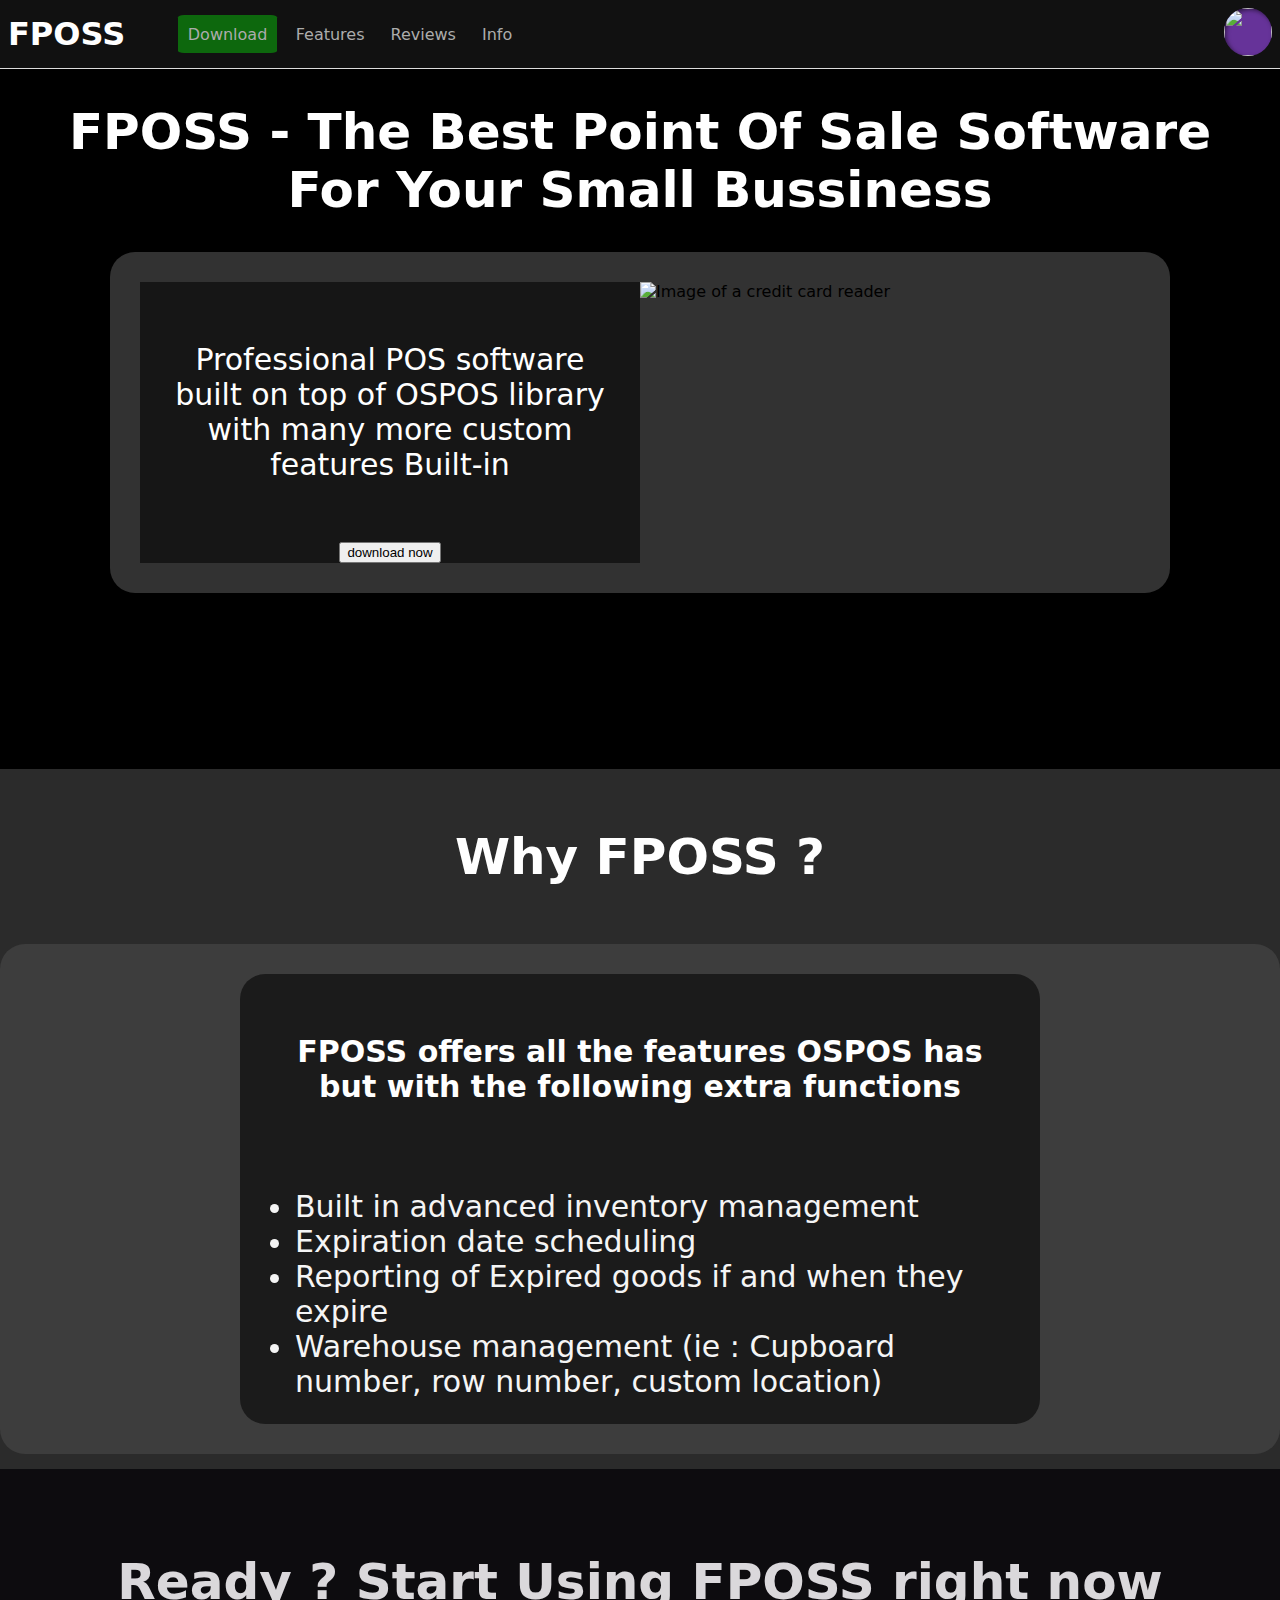
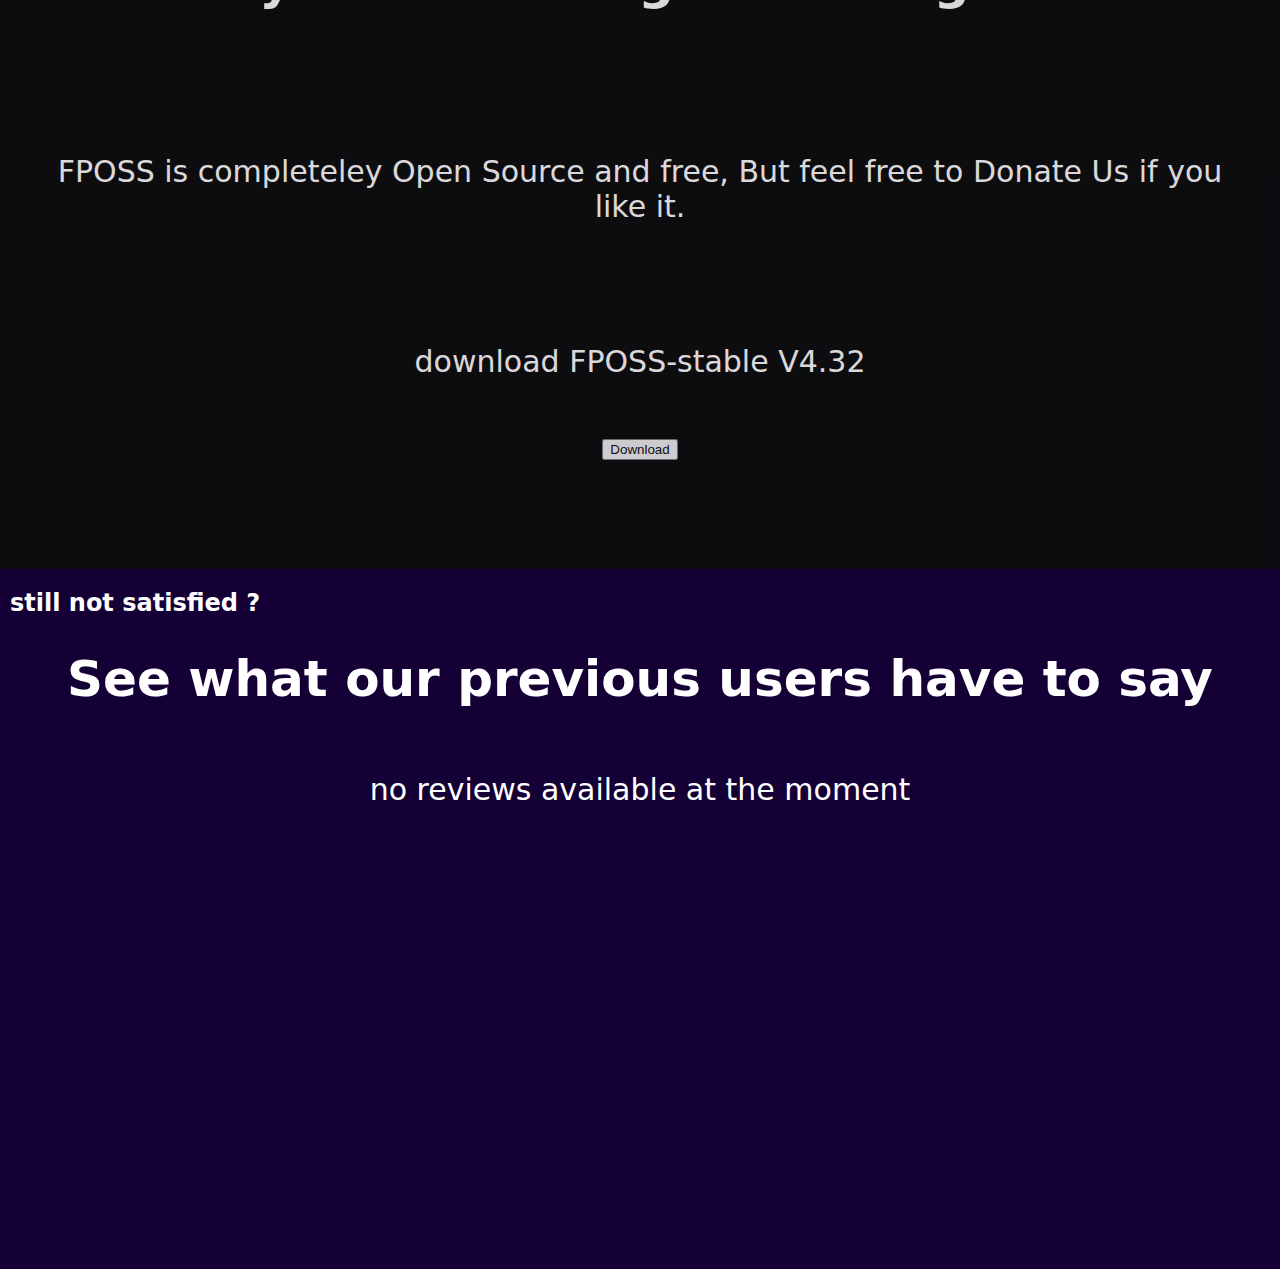
==== index.html @ 42b869ba "style fixes" ====
<!DOCTYPE html>
<html lang="en">
  <head>
    <meta charset="UTF-8">
    <meta http-equiv="X-UA-Compatible" content="IE=edge">
    <meta name="viewport" content="width=device-width, initial-scale=1.0">
    <title>FPOSS-Free Point Of Sale Software</title>
    <link rel="stylesheet" href="style.css">
  </head>
  <body>
    <div class="header">
      <div class="left">
        <div class="logo">
          FPOSS
        </div>
        <ul class="links">
          <li><a class="downloadbut" href="https://google.com">Download</a></li>
          <li><a href="https://google.com">Features</a></li>
          <li><a href="https://google.com">Reviews</a></li>
          <li><a href="https://google.com">Info</a></li>
        </ul>
      </div>
      <div class="right">
        <a href="https://github.com/raninduwathsal"><img src="https://github.githubassets.com/assets/GitHub-Mark-ea2971cee799.png" height="100%" class="profile-image"></a>
      </div>
    </div>
    <div class="hero">
      <h1>FPOSS - The Best Point Of Sale Software For Your Small Bussiness</h1>
      <div class="content">
        <div class="contentcol">
          <p>Professional POS software built on top of OSPOS library with many more custom features Built-in</p>
          <button class="noflex">download now</button>
        </div>
        <img class="heroimage" src="https://images.pexels.com/photos/9810169/pexels-photo-9810169.jpeg?auto=compress&cs=tinysrgb&w=1260&h=750&dpr=1"; alt="Image of a credit card reader">
      </div>
    </div>
    <div class="about">
      <h1>Why FPOSS ?</h1>
      <div class="content">
        <div class="contentcol">
          <p style="font-weight: bold;">FPOSS offers all the features OSPOS has but with the following extra functions</p>
          <ul>
            <li>Built in advanced inventory management</li>
            <li>Expiration date scheduling</li>
            <li>Reporting of Expired goods if and when they expire</li>
            <li>Warehouse management (ie : Cupboard number, row number, custom location)</li>
          </ul>
        </div>
      </div>
    </div>
    <div class="download">
      <h1>Ready ? Start Using FPOSS right now</h1>
      <p>FPOSS is completeley Open Source and free, But feel free to Donate Us if you like it.</p>
      <div class="contentcol">
        <p>download FPOSS-stable V4.32</p>
        <button>Download</button>
      </div>
    </div>
    <div class="rev">
      <h2>still not satisfied ?</h2>
      <h1>See what our previous users have to say</h1>
      <p>no reviews available at the moment</p>
    </div>
  </body>
</html>
---- style.css ----
body {
  margin: 0;
  background: #a4a4a4;
  font-family:system-ui, -apple-system, BlinkMacSystemFont, 'Segoe UI', Roboto, Oxygen, Ubuntu, Cantarell, 'Open Sans', 'Helvetica Neue', sans-serif;
  background-color: rgb(70, 61, 79);
  display: flex;
  flex-direction: column;
  justify-content: space-around;

}

.header {
  background: rgb(17, 17, 17);
  border-bottom: 1px solid #ddd;
  box-shadow: 0 0 8px rgba(0,0,0,.1);
  display: flex;
  justify-content: space-between;
  padding: 8px;  
}

.profile-image {
  background: rebeccapurple;
  box-shadow: inset 2px 2px 4px rgba(0,0,0,.5);
  border-radius: 50%;
  width: 48px;
  height:  48px;
}

.logo {
  color: rgb(255, 255, 255);
  font-size: 32px;
  font-weight: 900;
  font-style: bold;
}

a {
  /* this removes the line under our links */
  text-decoration: none;
  color: rgb(172, 172, 172);
}

ul {
  color: whitesmoke;
  margin: 0;
  padding: 15px;
  gap: 26px;
}
.left, .right {
  display: flex;
  align-items: center;
  gap: 50px;
}
h1, h2{
  color: white;
}

h1{
  font-size: 50px;
  text-align: center;
}

/* Body of the web */


.about{
  height: 900px;
  background-color: #a4a4a4;
}

.downloadbut {
    background-color: rgb(13, 104, 13);
    padding: 12%;
    margin: -15%;
    border-radius: 6%;
}
.header ul{
  display: flex;
  list-style: none;
}
p{
  color: white;
  padding: 30px;
  flex-wrap: wrap;
  text-align: center;
  font-size: 30px;
}
.heroimage{
  height: auto;
  width: 500px;
}

.hero{
  background-color: black;
  background-attachment: fixed;

  background-image: url(https://images.pexels.com/photos/7641148/pexels-photo-7641148.jpeg?auto=compress&cs=tinysrgb&w=1260&h=750&dpr=1);
  background-size: cover;
  display: flex;
  flex-direction: column;
  align-items: center;
  padding-left: 50px;
  padding-right: 50px;
  height: 700px;
}
.content{
  display: flex;
  justify-content: space-around;
  padding: 30px;
  padding-top: -30px;
  background-color: rgba(67, 67, 67, 0.745);
  border-radius: 25px;
}
.contentcol{
  display: flex;
  flex-direction: column;
  justify-content: center;
  align-items: center;
  background-color: rgba(0, 0, 0, 0.551);
  width: 500px;
}
.about{
  height: 700px;
  background-color: #2b2b2b;
}
.about .contentcol, .download .contentcol{
  width: 800px;
  border-radius: 25px;

}
.download .contentcol{
  align-self: center;

}
.contentcol ul{
  list-style: disc;
  font-size: 30px;
  padding: 25px;
  margin-left: 30px;
}
.rev{
  height: 700px;
  background-color: rgb(21, 0, 54);
}
.download{
  background-color: black;
  height: 700px;
  display: flex;
  flex-direction: column;
  background-image: url(https://images.pexels.com/photos/7640905/pexels-photo-7640905.jpeg?auto=compress&cs=tinysrgb&w=1260&h=750&dpr=1);
  background-size: cover;
  background-position: fixed;
  opacity: 0.8;
}

.download h1{
  background-color: black;
  padding: 50px;

}
h2{
  margin-left: 10px;
}
.about h1{
  background-image: url(https://images.pexels.com/photos/3069345/pexels-photo-3069345.jpeg?auto=compress&cs=tinysrgb&w=1260&h=750&dpr=1);
  padding: 25px;
}
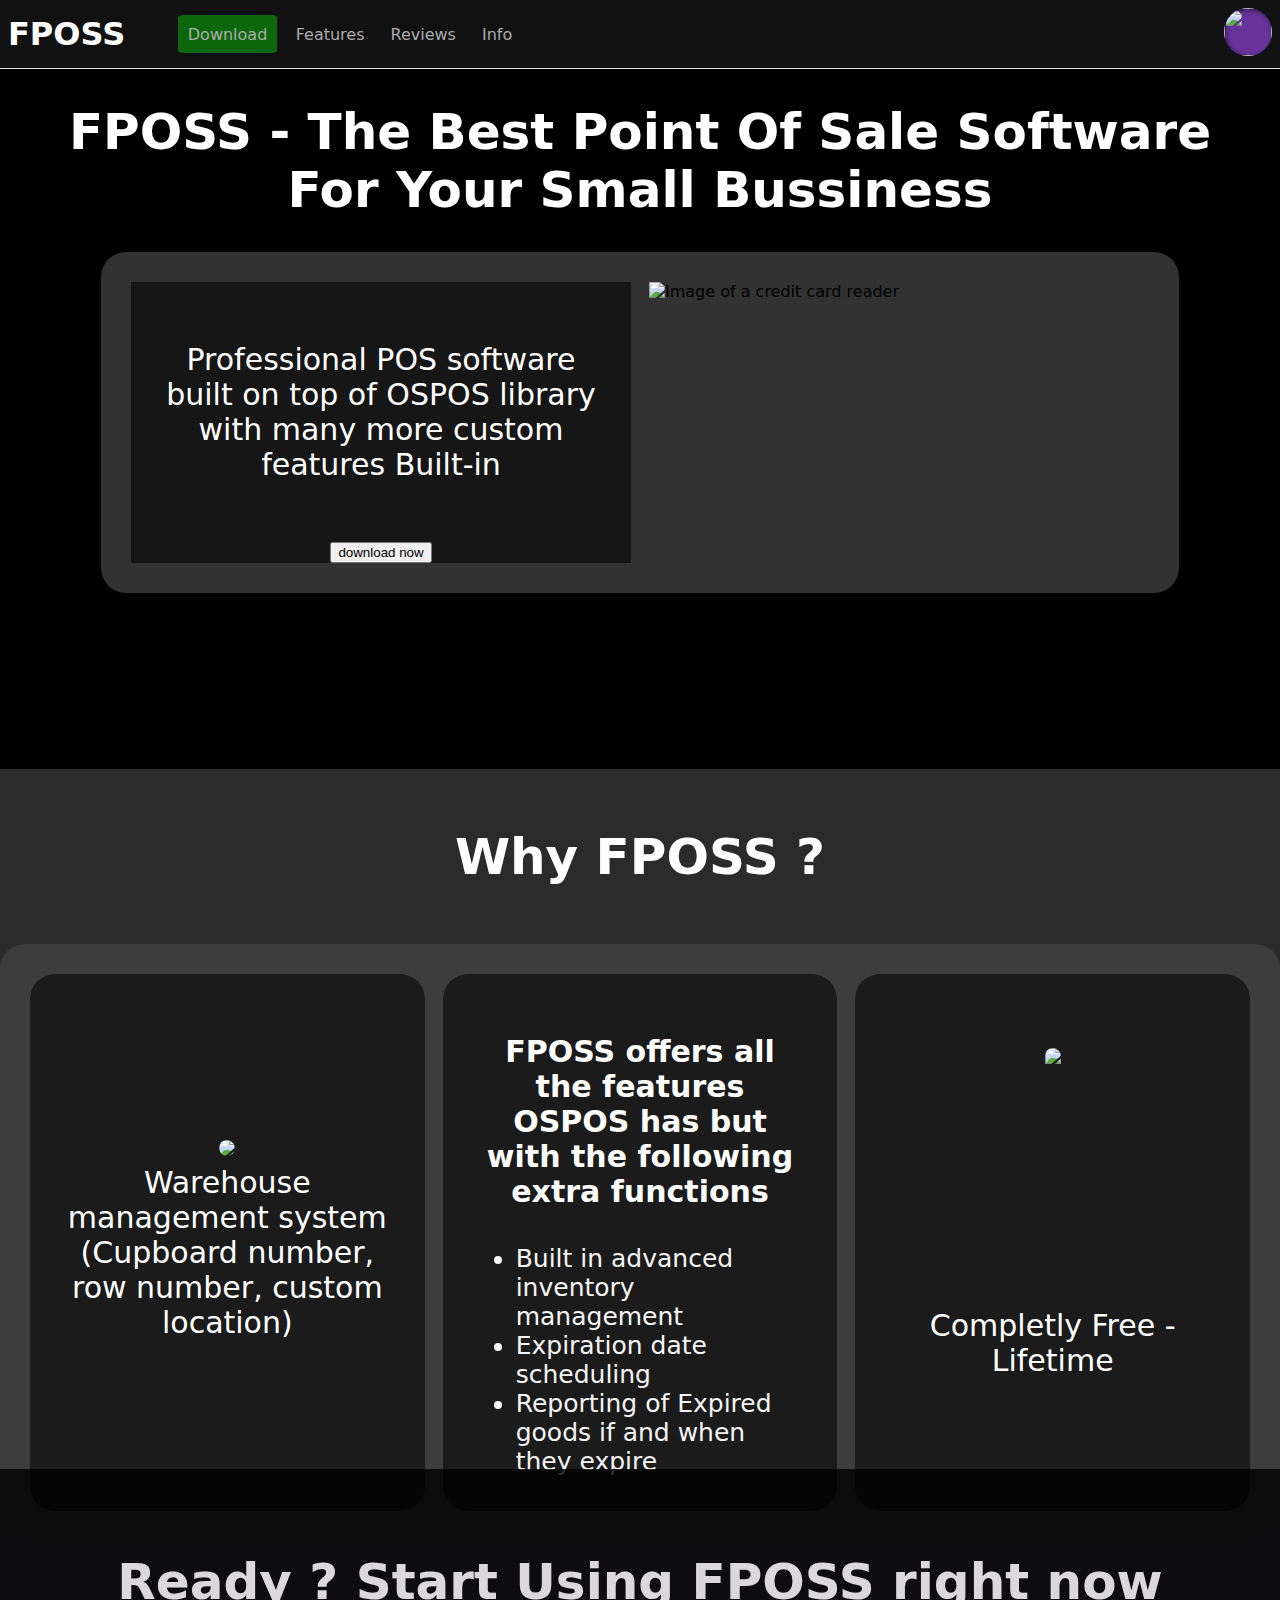
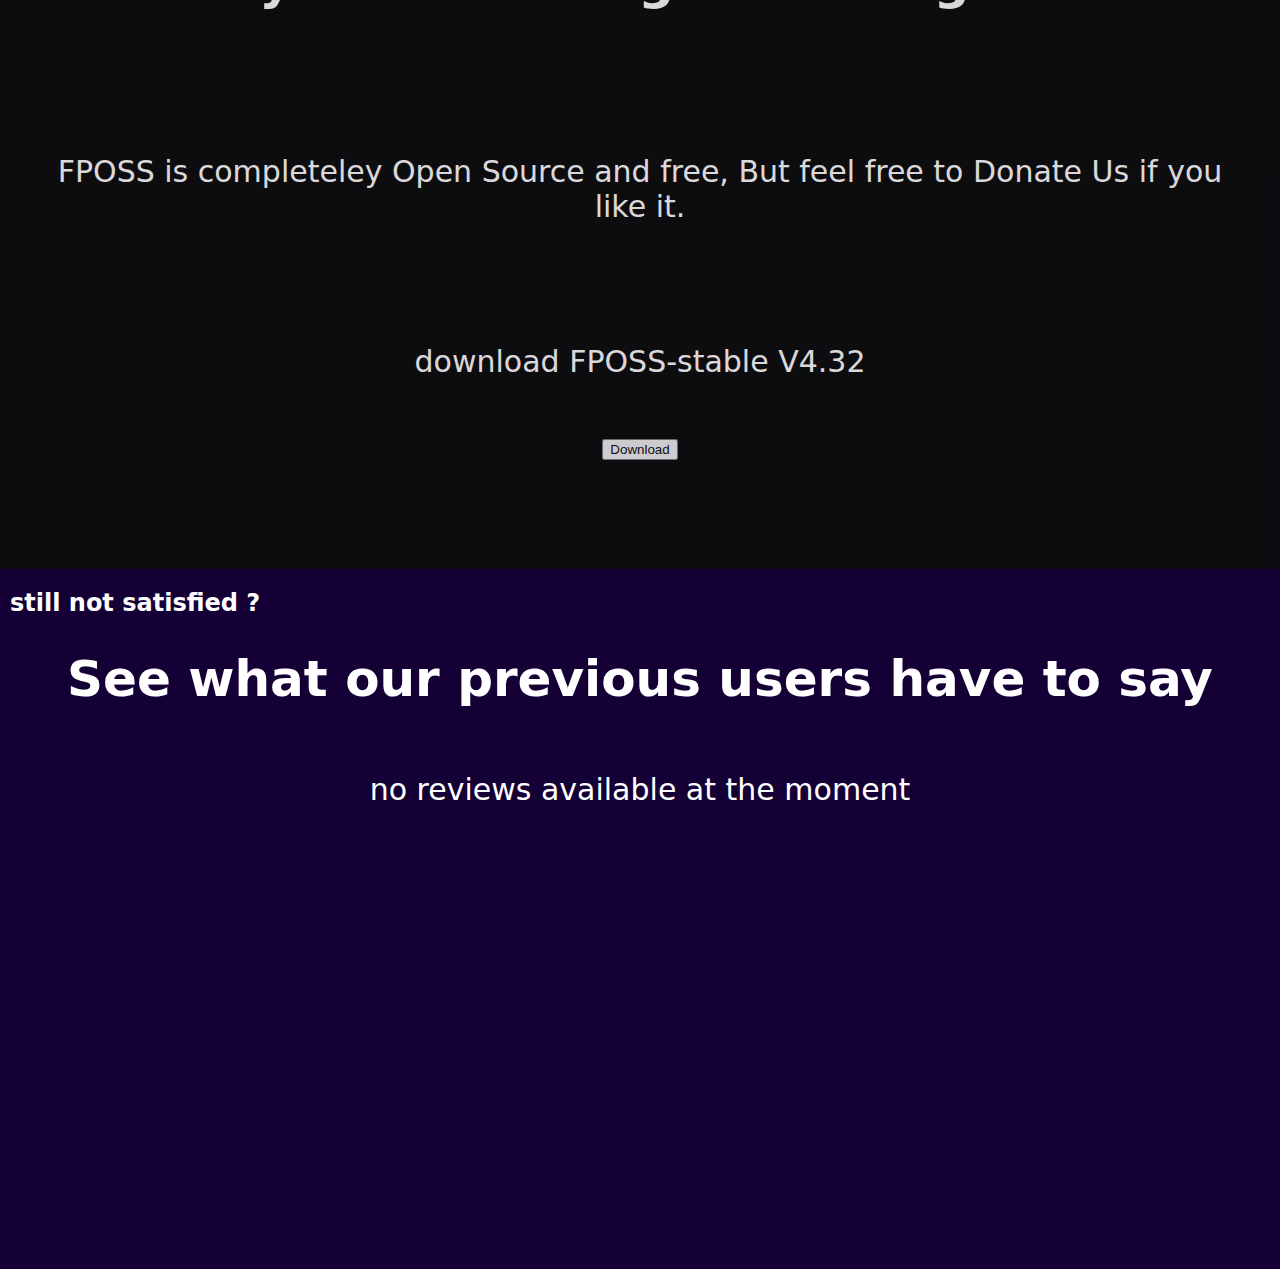
==== commit 44dd61d1: "style fixes" ====
--- a/index.html
+++ b/index.html
@@ -38,13 +38,21 @@
       <h1>Why FPOSS ?</h1>
       <div class="content">
         <div class="contentcol">
+          <a href="https://youtu.be/MExYp0pPnCQ?si=1Abi30WPon9F8ctr&t=84"><img src="https://i.ytimg.com/vi/MExYp0pPnCQ/hqdefault.jpg" height="200px" style="margin-top: 25px;margin-bottom: -55px;"></a>
+          <p>Warehouse management system (Cupboard number, row number, custom location)</p>
+    
+        </div>
+        <div class="contentcol" style="flex:-4;">
           <p style="font-weight: bold;">FPOSS offers all the features OSPOS has but with the following extra functions</p>
           <ul>
             <li>Built in advanced inventory management</li>
             <li>Expiration date scheduling</li>
             <li>Reporting of Expired goods if and when they expire</li>
-            <li>Warehouse management (ie : Cupboard number, row number, custom location)</li>
           </ul>
+        </div>
+        <div class="contentcol">
+          <img src = "https://images.pexels.com/photos/210600/pexels-photo-210600.jpeg?auto=compress&cs=tinysrgb&w=1260&h=750&dpr=1" height="200px">
+          <p>Completly Free - Lifetime</p>
         </div>
       </div>
     </div>
--- a/style.css
+++ b/style.css
@@ -105,11 +105,12 @@
 }
 .content{
   display: flex;
-  justify-content: space-around;
+  justify-content: space-between;
   padding: 30px;
   padding-top: -30px;
   background-color: rgba(67, 67, 67, 0.745);
   border-radius: 25px;
+  gap: 18px;
 }
 .contentcol{
   display: flex;
@@ -134,9 +135,10 @@
 }
 .contentcol ul{
   list-style: disc;
-  font-size: 30px;
-  padding: 25px;
-  margin-left: 30px;
+  font-size: 25px;
+  padding: 35px;
+  margin-left: 38px;
+  margin-top: -60px;
 }
 .rev{
   height: 700px;
@@ -164,4 +166,7 @@
 .about h1{
   background-image: url(https://images.pexels.com/photos/3069345/pexels-photo-3069345.jpeg?auto=compress&cs=tinysrgb&w=1260&h=750&dpr=1);
   padding: 25px;
-}+}
+.about img{
+  border-radius: 25px;
+}
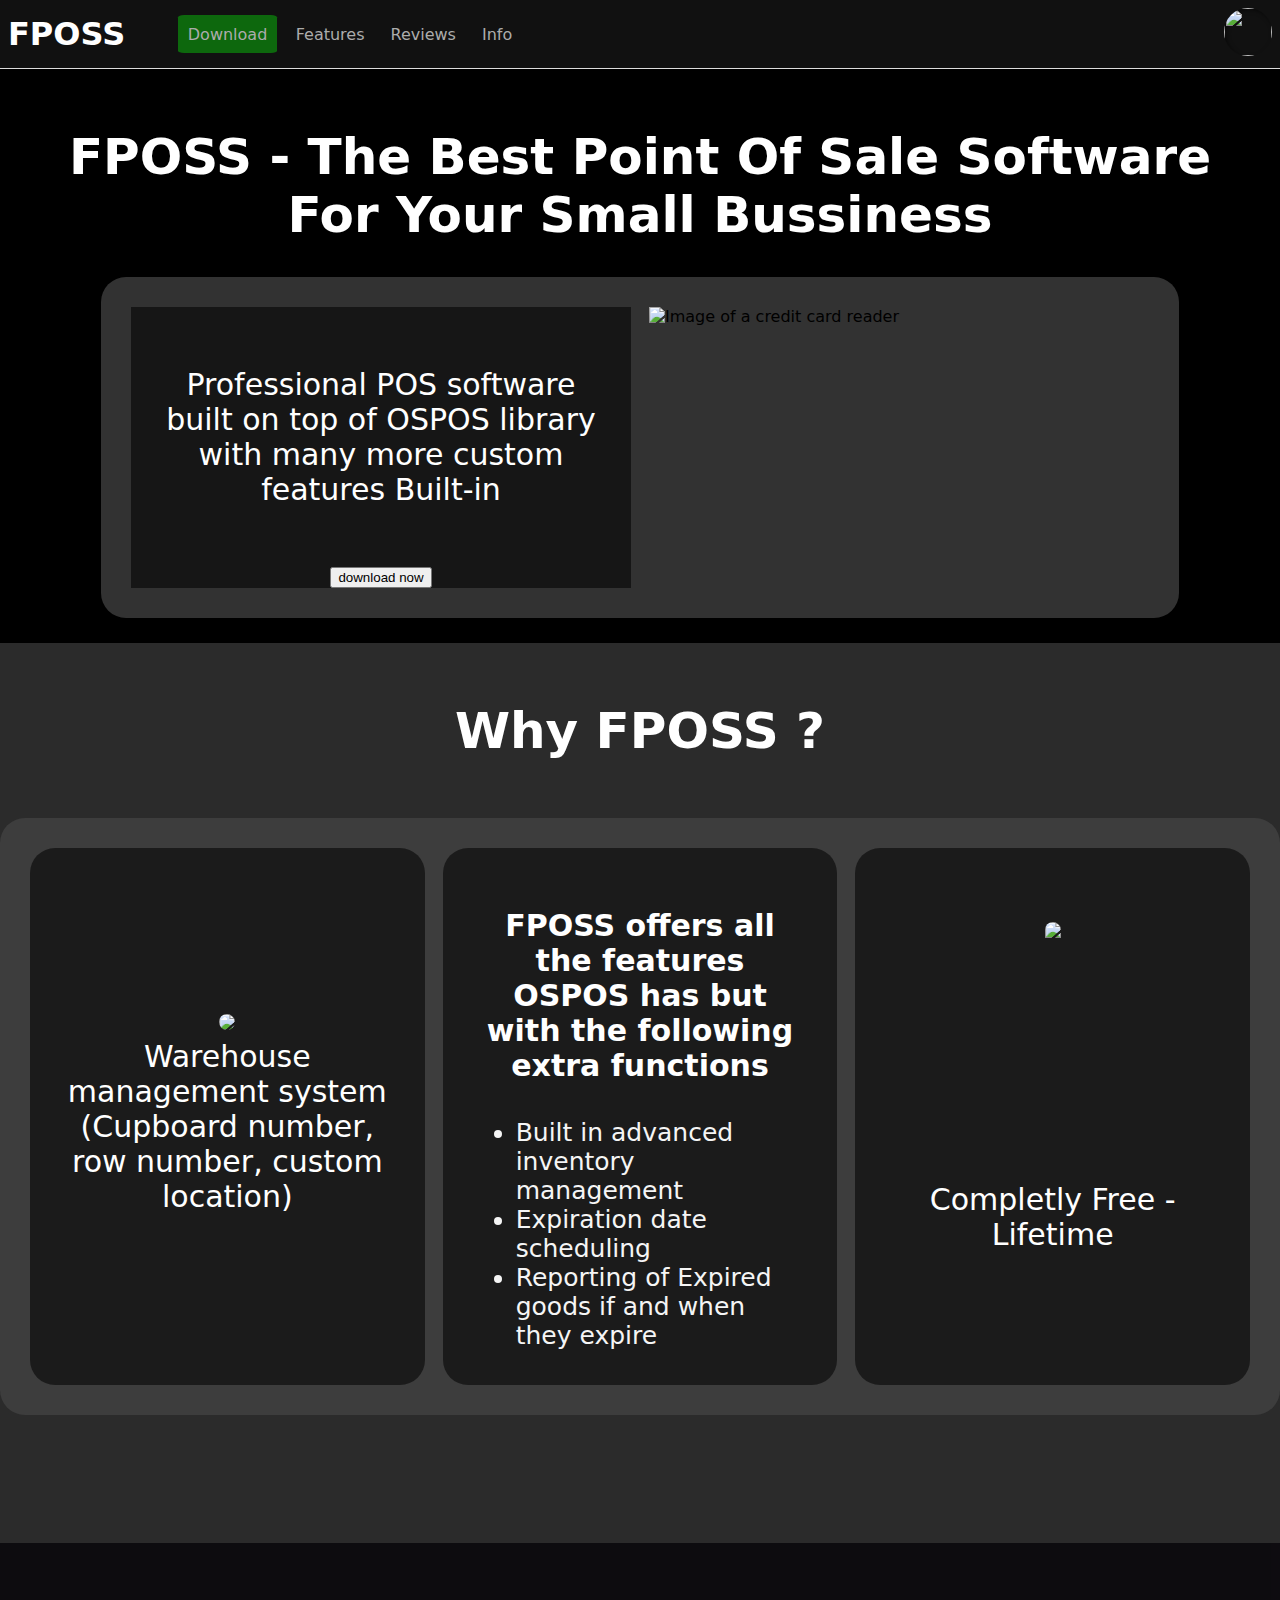
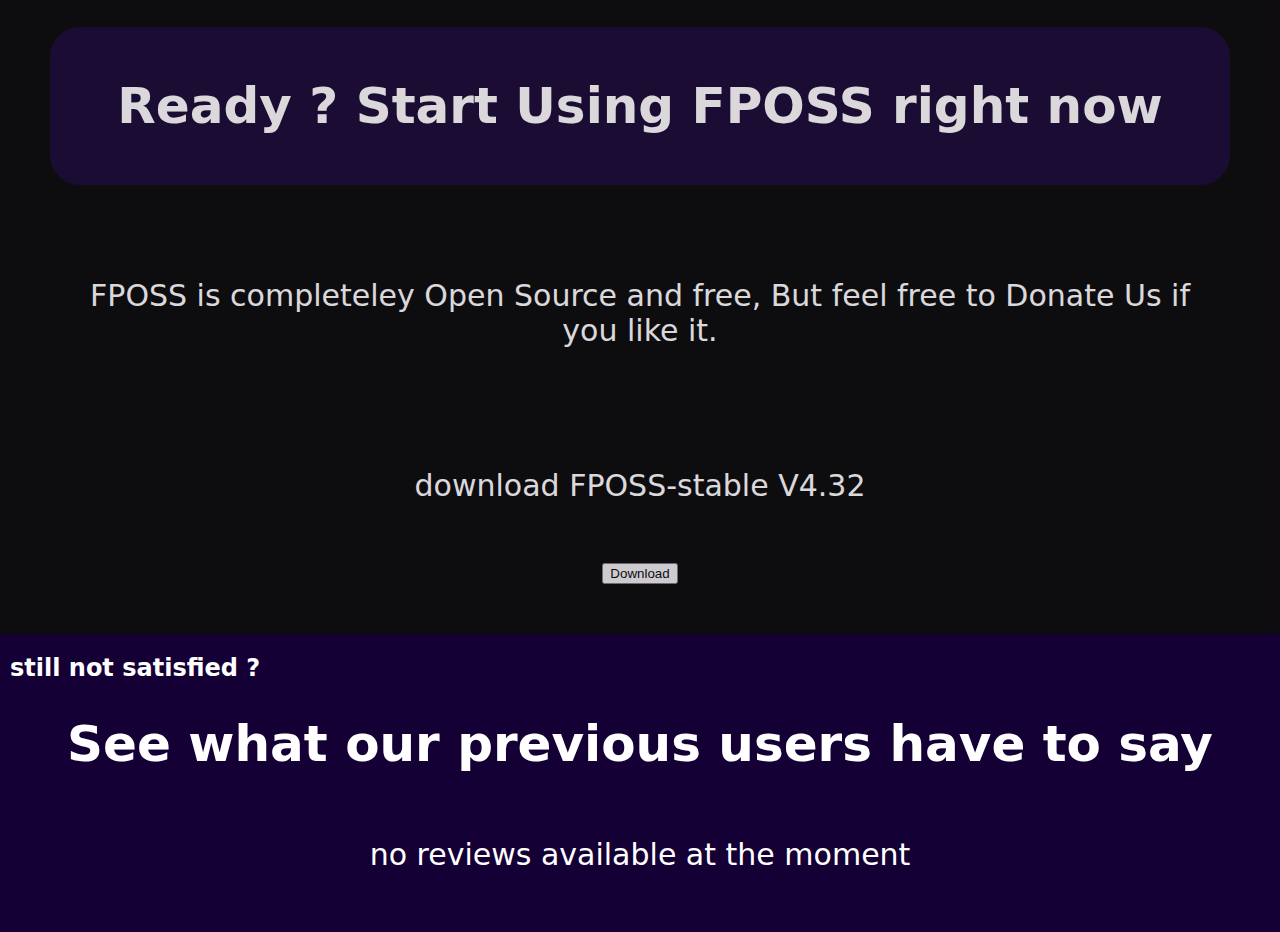
==== commit 486738b4: "styling upgrades download page" ====
--- a/index.html
+++ b/index.html
@@ -10,11 +10,11 @@
   <body>
     <div class="header">
       <div class="left">
-        <div class="logo">
+        <a href="./index.html"><div class="logo">
           FPOSS
-        </div>
+        </div></a>
         <ul class="links">
-          <li><a class="downloadbut" href="https://google.com">Download</a></li>
+          <li><a class="downloadbut" href="./download.html">Download</a></li>
           <li><a href="https://google.com">Features</a></li>
           <li><a href="https://google.com">Reviews</a></li>
           <li><a href="https://google.com">Info</a></li>
@@ -31,7 +31,7 @@
           <p>Professional POS software built on top of OSPOS library with many more custom features Built-in</p>
           <button class="noflex">download now</button>
         </div>
-        <img class="heroimage" src="https://images.pexels.com/photos/9810169/pexels-photo-9810169.jpeg?auto=compress&cs=tinysrgb&w=1260&h=750&dpr=1"; alt="Image of a credit card reader">
+        <img class="heroimage" src="https://images.pexels.com/photos/9810169/pexels-photo-9810169.jpeg?auto=compress&cs=tinysrgb&w=1260&h=750&dpr=1"; alt="Image of a credit card reader";width="55px">
       </div>
     </div>
     <div class="about">
--- a/style.css
+++ b/style.css
@@ -20,7 +20,6 @@
 }
 
 .profile-image {
-  background: rebeccapurple;
   box-shadow: inset 2px 2px 4px rgba(0,0,0,.5);
   border-radius: 50%;
   width: 48px;
@@ -93,7 +92,6 @@
 .hero{
   background-color: black;
   background-attachment: fixed;
-
   background-image: url(https://images.pexels.com/photos/7641148/pexels-photo-7641148.jpeg?auto=compress&cs=tinysrgb&w=1260&h=750&dpr=1);
   background-size: cover;
   display: flex;
@@ -101,7 +99,7 @@
   align-items: center;
   padding-left: 50px;
   padding-right: 50px;
-  height: 700px;
+  padding: 25px;
 }
 .content{
   display: flex;
@@ -121,7 +119,7 @@
   width: 500px;
 }
 .about{
-  height: 700px;
+  /* height: 700px; */
   background-color: #2b2b2b;
 }
 .about .contentcol, .download .contentcol{
@@ -141,23 +139,25 @@
   margin-top: -60px;
 }
 .rev{
-  height: 700px;
+  /* height: 700px; */
   background-color: rgb(21, 0, 54);
 }
 .download{
   background-color: black;
-  height: 700px;
+  /* height: 700px; */
   display: flex;
   flex-direction: column;
   background-image: url(https://images.pexels.com/photos/7640905/pexels-photo-7640905.jpeg?auto=compress&cs=tinysrgb&w=1260&h=750&dpr=1);
   background-size: cover;
   background-position: fixed;
   opacity: 0.8;
+  padding: 50px;
 }
 
 .download h1{
-  background-color: black;
+  background-color: rgb(16, 0, 43);
   padding: 50px;
+  border-radius: 30px;
 
 }
 h2{
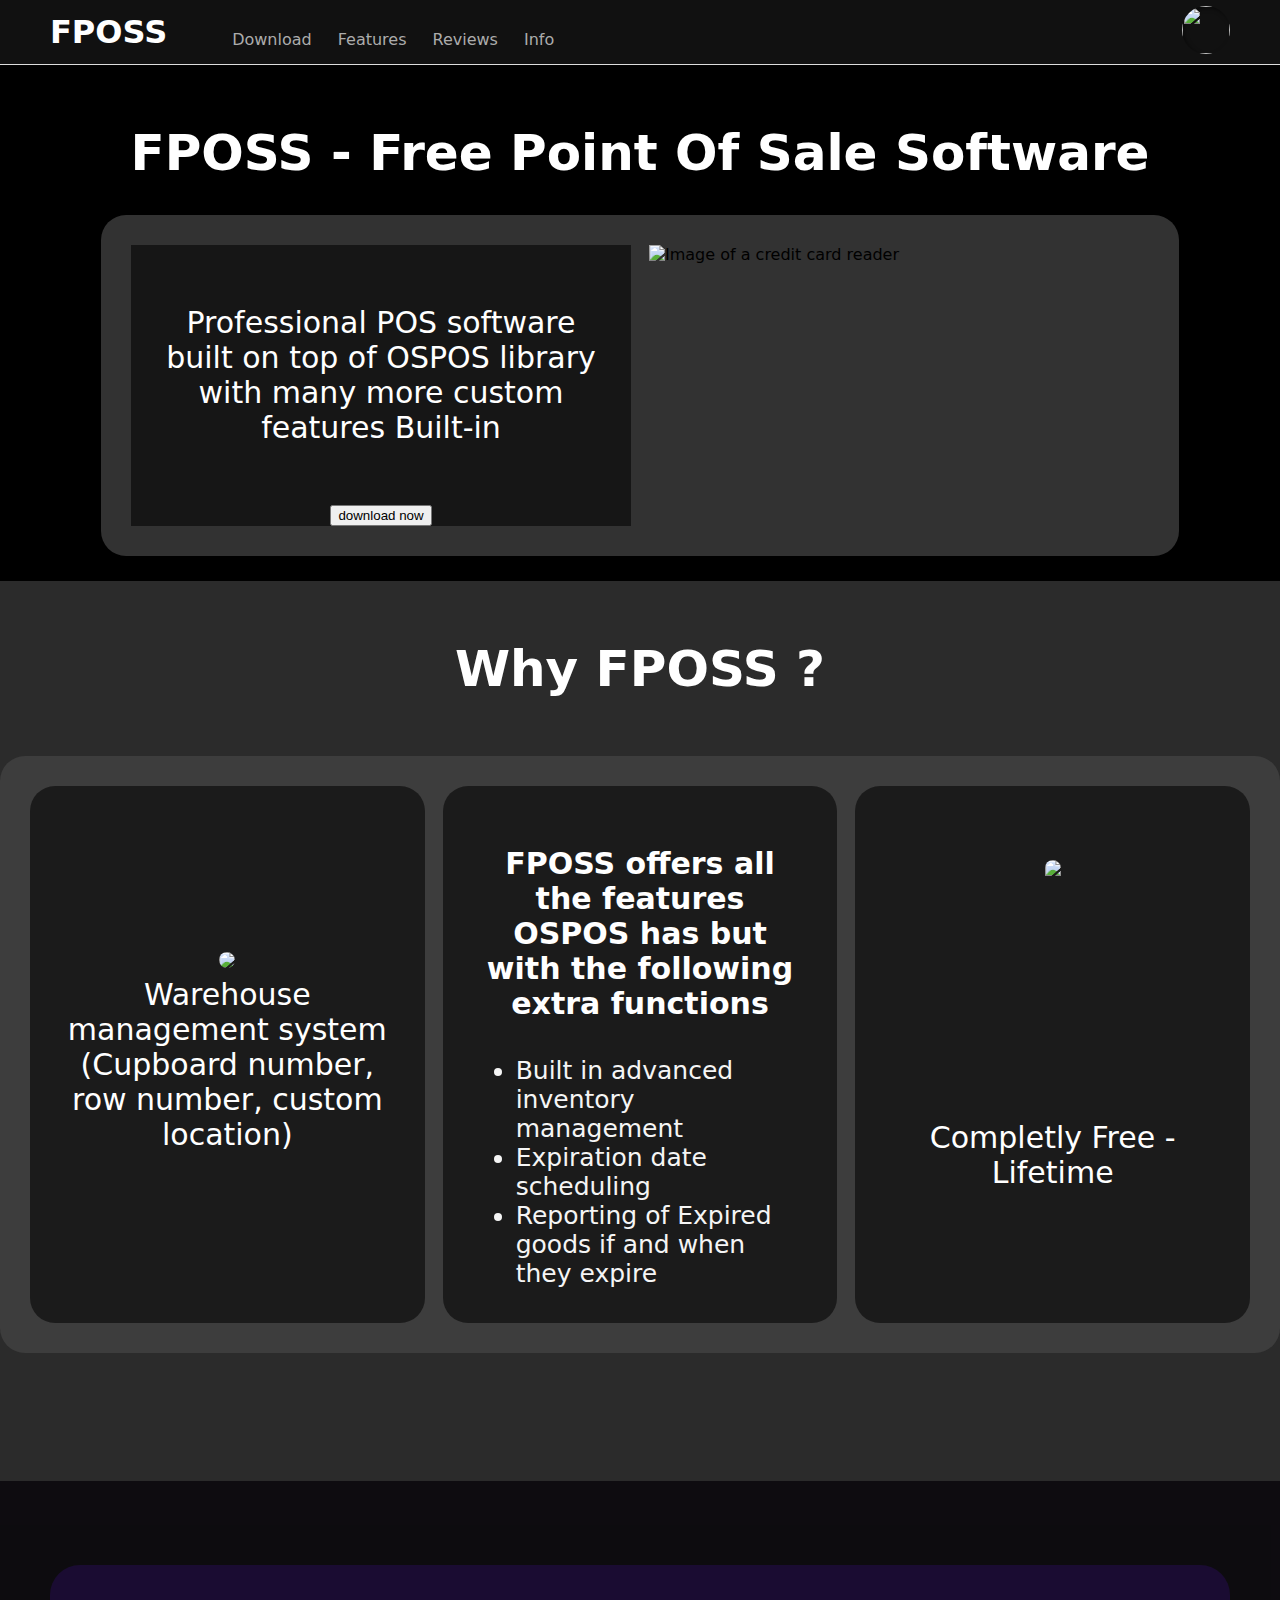
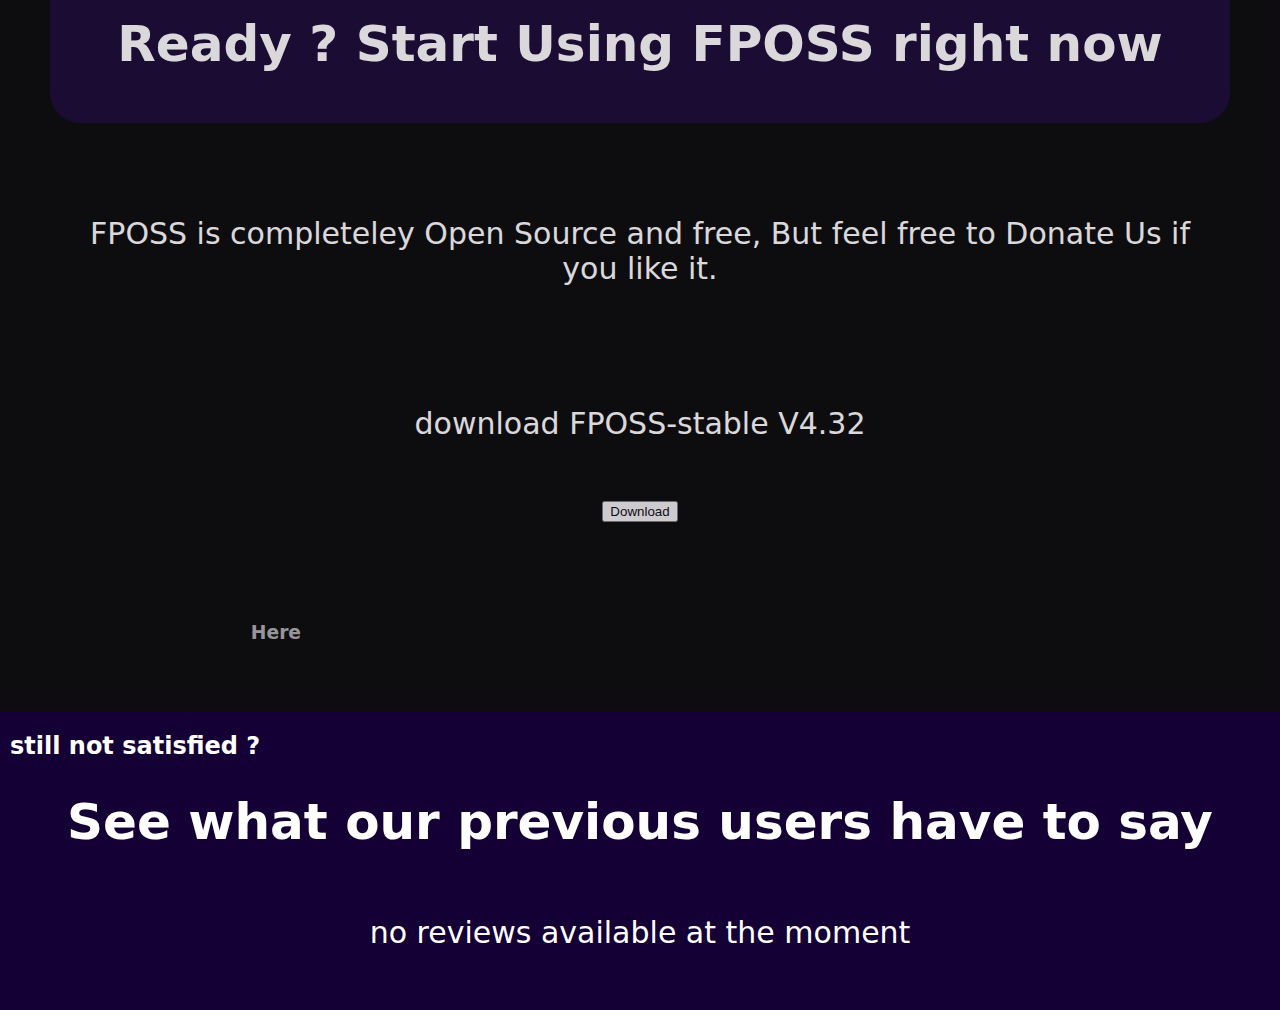
==== commit 0e45be35: "bootstrap buttons" ====
--- a/index.html
+++ b/index.html
@@ -6,6 +6,9 @@
     <meta name="viewport" content="width=device-width, initial-scale=1.0">
     <title>FPOSS-Free Point Of Sale Software</title>
     <link rel="stylesheet" href="style.css">
+    <link rel="stylesheet" href="https://cdn.jsdelivr.net/npm/bootstrap@4.5.3/dist/css/bootstrap.min.css" integrity="sha384-TX8t27EcRE3e/ihU7zmQxVncDAy5uIKz4rEkgIXeMed4M0jlfIDPvg6uqKI2xXr2" crossorigin="anonymous">
+    <script src="https://code.jquery.com/jquery-3.5.1.slim.min.js" integrity="sha384-DfXdz2htPH0lsSSs5nCTpuj/zy4C+OGpamoFVy38MVBnE+IbbVYUew+OrCXaRkfj" crossorigin="anonymous"></script>
+    <script src="https://cdn.jsdelivr.net/npm/bootstrap@4.5.3/dist/js/bootstrap.bundle.min.js" integrity="sha384-ho+j7jyWK8fNQe+A12Hb8AhRq26LrZ/JpcUGGOn+Y7RsweNrtN/tE3MoK7ZeZDyx" crossorigin="anonymous"></script>
   </head>
   <body>
     <div class="header">
@@ -14,10 +17,10 @@
           FPOSS
         </div></a>
         <ul class="links">
-          <li><a class="downloadbut" href="./download.html">Download</a></li>
-          <li><a href="https://google.com">Features</a></li>
-          <li><a href="https://google.com">Reviews</a></li>
-          <li><a href="https://google.com">Info</a></li>
+          <li><a type="button" class="btn btn-outline-success" href="./download.html">Download</a></li>
+          <li><a type="button" class="btn btn-outline-warning" href="#specfocus">Features</a></li>
+          <li><a type="button" class="btn btn-outline-info" href="#reviewsfocus">Reviews</a></li>
+          <li><a type="button" class="btn btn-outline-danger" href="https://www.youtube.com/watch?v=dQw4w9WgXcQ">Info</a></li>
         </ul>
       </div>
       <div class="right">
@@ -25,17 +28,17 @@
       </div>
     </div>
     <div class="hero">
-      <h1>FPOSS - The Best Point Of Sale Software For Your Small Bussiness</h1>
+      <h1>FPOSS - Free Point Of Sale Software</h1>
       <div class="content">
         <div class="contentcol">
           <p>Professional POS software built on top of OSPOS library with many more custom features Built-in</p>
-          <button class="noflex">download now</button>
+          <button type="button" class="btn btn-success btn-lg ">download now</button>
         </div>
         <img class="heroimage" src="https://images.pexels.com/photos/9810169/pexels-photo-9810169.jpeg?auto=compress&cs=tinysrgb&w=1260&h=750&dpr=1"; alt="Image of a credit card reader";width="55px">
       </div>
     </div>
     <div class="about">
-      <h1>Why FPOSS ?</h1>
+      <h1 id="specfocus">Why FPOSS ?</h1>
       <div class="content">
         <div class="contentcol">
           <a href="https://youtu.be/MExYp0pPnCQ?si=1Abi30WPon9F8ctr&t=84"><img src="https://i.ytimg.com/vi/MExYp0pPnCQ/hqdefault.jpg" height="200px" style="margin-top: 25px;margin-bottom: -55px;"></a>
@@ -61,11 +64,12 @@
       <p>FPOSS is completeley Open Source and free, But feel free to Donate Us if you like it.</p>
       <div class="contentcol">
         <p>download FPOSS-stable V4.32</p>
-        <button>Download</button>
+        <button type="button" class="btn btn-success btn-lg" style="margin-bottom: 25px;">Download</button>
       </div>
+      <h3 style="margin-top: 75px;">Link for Donations <a> Here</a> </h3>
     </div>
     <div class="rev">
-      <h2>still not satisfied ?</h2>
+      <h2 id="reviewsfocus">still not satisfied ?</h2>
       <h1>See what our previous users have to say</h1>
       <p>no reviews available at the moment</p>
     </div>
--- a/style.css
+++ b/style.css
@@ -16,7 +16,9 @@
   box-shadow: 0 0 8px rgba(0,0,0,.1);
   display: flex;
   justify-content: space-between;
-  padding: 8px;  
+  align-items: center;
+  padding-left: 50px;
+  padding-right: 50px;
 }
 
 .profile-image {
@@ -76,6 +78,7 @@
 .header ul{
   display: flex;
   list-style: none;
+  padding-top: 30px;
 }
 p{
   color: white;
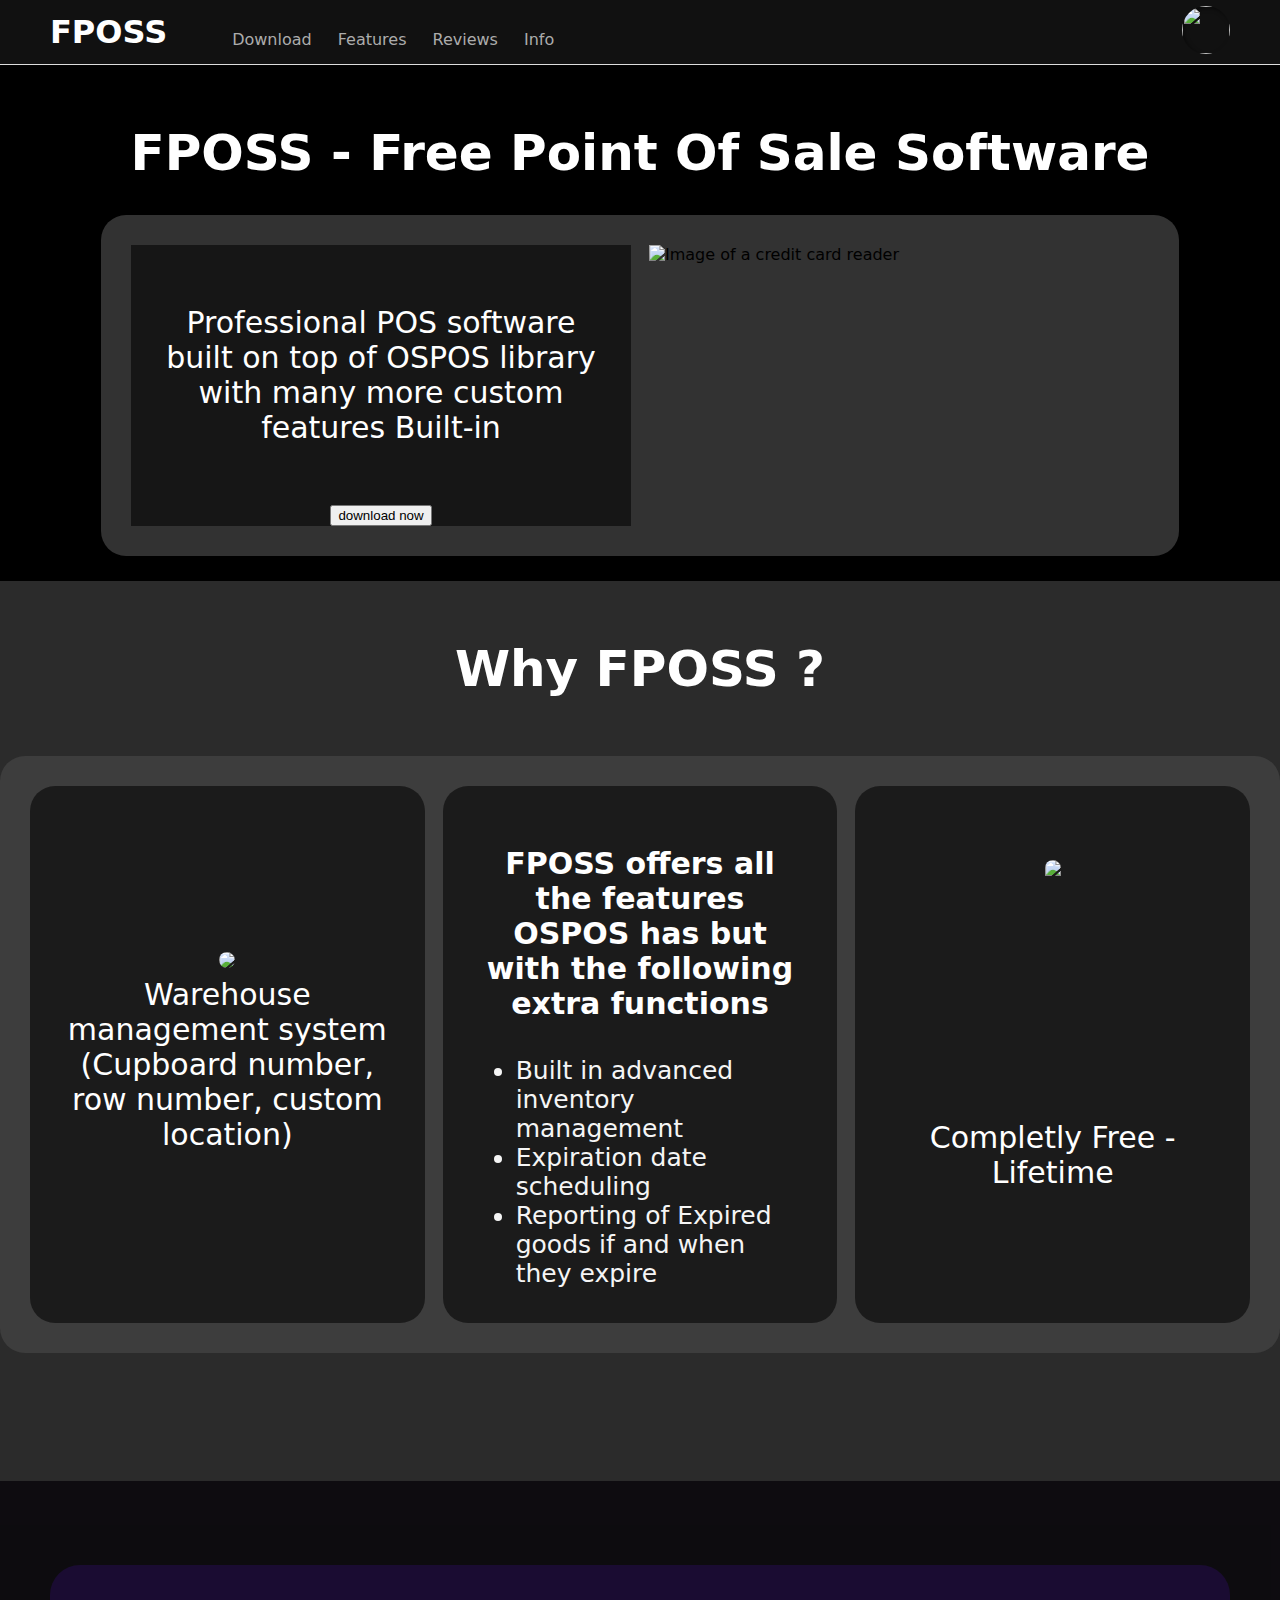
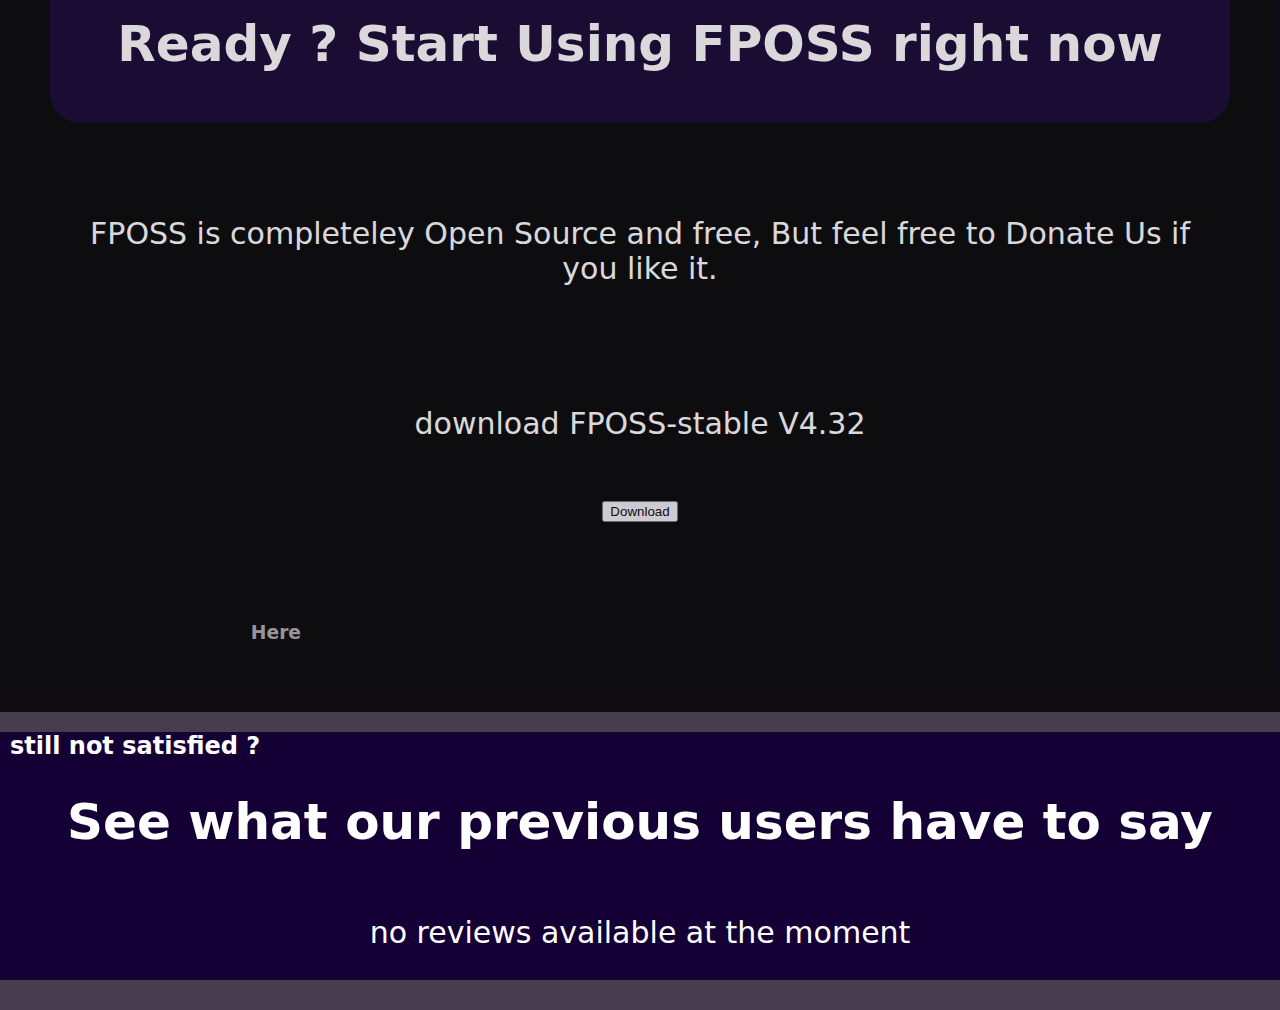
==== commit 9ed19c71: "Fixed some links" ====
--- a/index.html
+++ b/index.html
@@ -11,13 +11,13 @@
     <script src="https://cdn.jsdelivr.net/npm/bootstrap@4.5.3/dist/js/bootstrap.bundle.min.js" integrity="sha384-ho+j7jyWK8fNQe+A12Hb8AhRq26LrZ/JpcUGGOn+Y7RsweNrtN/tE3MoK7ZeZDyx" crossorigin="anonymous"></script>
   </head>
   <body>
-    <div class="header">
+    <div class="header" >
       <div class="left">
         <a href="./index.html"><div class="logo">
           FPOSS
         </div></a>
         <ul class="links">
-          <li><a type="button" class="btn btn-outline-success" href="./download.html">Download</a></li>
+          <li><a type="button" class="btn btn-outline-success" href="#downfocus ">Download</a></li>
           <li><a type="button" class="btn btn-outline-warning" href="#specfocus">Features</a></li>
           <li><a type="button" class="btn btn-outline-info" href="#reviewsfocus">Reviews</a></li>
           <li><a type="button" class="btn btn-outline-danger" href="https://www.youtube.com/watch?v=dQw4w9WgXcQ">Info</a></li>
@@ -32,7 +32,7 @@
       <div class="content">
         <div class="contentcol">
           <p>Professional POS software built on top of OSPOS library with many more custom features Built-in</p>
-          <button type="button" class="btn btn-success btn-lg ">download now</button>
+          <a href="#downfocus"><button type="button" class="btn btn-success btn-lg ">download now</button></a>
         </div>
         <img class="heroimage" src="https://images.pexels.com/photos/9810169/pexels-photo-9810169.jpeg?auto=compress&cs=tinysrgb&w=1260&h=750&dpr=1"; alt="Image of a credit card reader";width="55px">
       </div>
@@ -59,19 +59,21 @@
         </div>
       </div>
     </div>
-    <div class="download">
-      <h1>Ready ? Start Using FPOSS right now</h1>
-      <p>FPOSS is completeley Open Source and free, But feel free to Donate Us if you like it.</p>
-      <div class="contentcol">
-        <p>download FPOSS-stable V4.32</p>
-        <button type="button" class="btn btn-success btn-lg" style="margin-bottom: 25px;">Download</button>
+    <div id="downfocus">
+      <div class="download">
+        <h1>Ready ? Start Using FPOSS right now</h1>
+        <p>FPOSS is completeley Open Source and free, But feel free to Donate Us if you like it.</p>
+        <div class="contentcol">
+          <p>download FPOSS-stable V4.32</p>
+          <button type="button" class="btn btn-success btn-lg" style="margin-bottom: 25px;">Download</button>
+        </div>
+        <h3 style="margin-top: 75px;">Link for Donations <a> Here</a> </h3>
       </div>
-      <h3 style="margin-top: 75px;">Link for Donations <a> Here</a> </h3>
-    </div>
-    <div class="rev">
-      <h2 id="reviewsfocus">still not satisfied ?</h2>
-      <h1>See what our previous users have to say</h1>
-      <p>no reviews available at the moment</p>
+      <div class="rev">
+        <h2 id="reviewsfocus">still not satisfied ?</h2>
+        <h1>See what our previous users have to say</h1>
+        <p>no reviews available at the moment</p>
+      </div>
     </div>
   </body>
 </html>